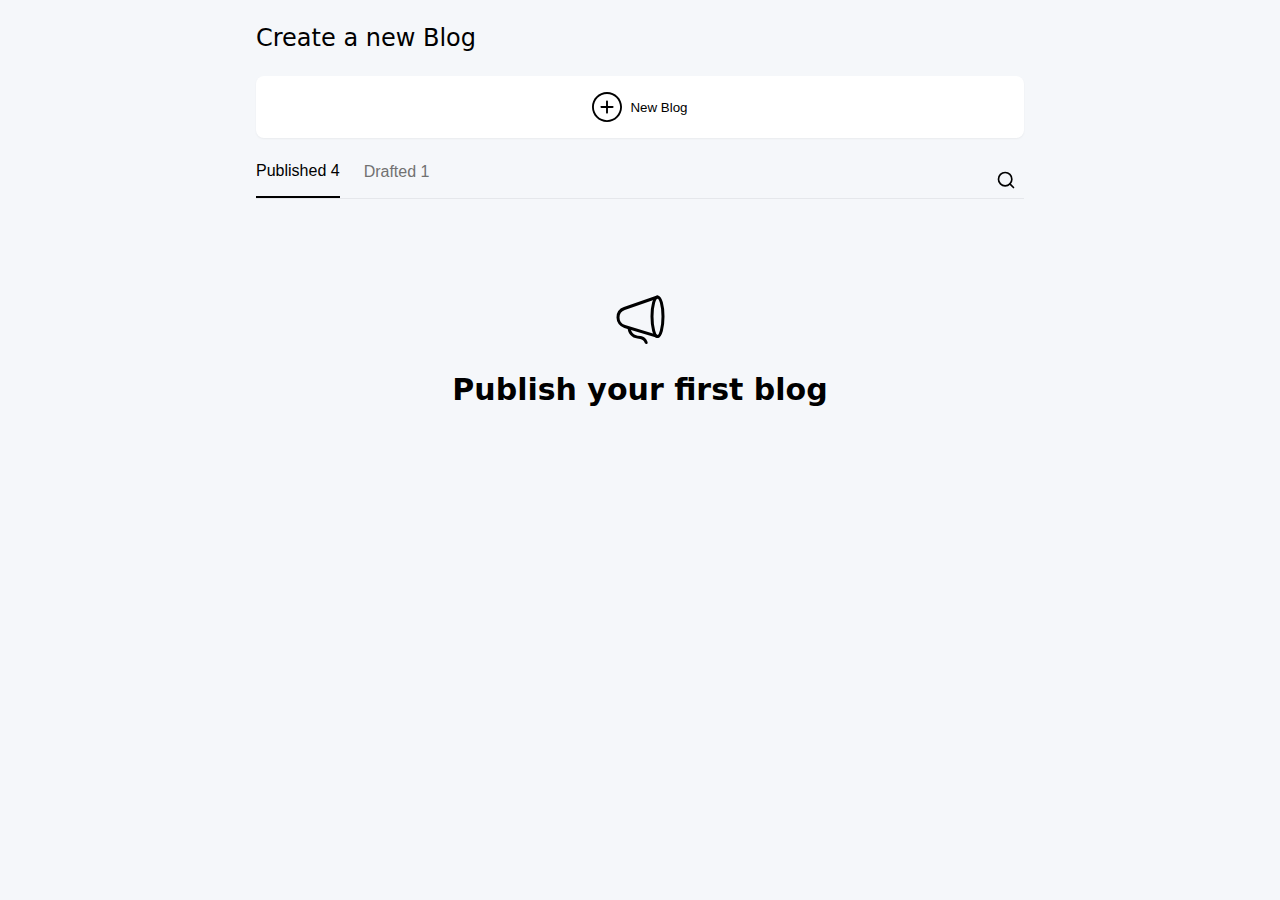
==== index.html @ a1ab498c "create index.html" ====
<!DOCTYPE html>
<html lang="en">
<head>
  <meta charset="UTF-8">
  <meta name="viewport" content="width=device-width, initial-scale=1.0">
  <title>Create a New Blog</title>
  <link rel="stylesheet" href="style.css">
</head>
<body>
  <div class="container">
    <h1>Create a new Blog</h1>
    
    <button class="blog-button" id="openEditor">
      <svg width="30px" height="30px" viewBox="0 0 32 32" version="1.1" xmlns="http://www.w3.org/2000/svg" xmlns:xlink="http://www.w3.org/1999/xlink" xmlns:sketch="http://www.bohemiancoding.com/sketch/ns" fill="#000000"><g id="SVGRepo_bgCarrier" stroke-width="0"></g><g id="SVGRepo_tracerCarrier" stroke-linecap="round" stroke-linejoin="round"></g><g id="SVGRepo_iconCarrier"> <title>plus-circle</title> <desc>Created with Sketch Beta.</desc> <defs> </defs> <g id="Page-1" stroke="none" stroke-width="1" fill="none" fill-rule="evenodd" sketch:type="MSPage"> <g id="Icon-Set" sketch:type="MSLayerGroup" transform="translate(-464.000000, -1087.000000)" fill="#000000"> <path d="M480,1117 C472.268,1117 466,1110.73 466,1103 C466,1095.27 472.268,1089 480,1089 C487.732,1089 494,1095.27 494,1103 C494,1110.73 487.732,1117 480,1117 L480,1117 Z M480,1087 C471.163,1087 464,1094.16 464,1103 C464,1111.84 471.163,1119 480,1119 C488.837,1119 496,1111.84 496,1103 C496,1094.16 488.837,1087 480,1087 L480,1087 Z M486,1102 L481,1102 L481,1097 C481,1096.45 480.553,1096 480,1096 C479.447,1096 479,1096.45 479,1097 L479,1102 L474,1102 C473.447,1102 473,1102.45 473,1103 C473,1103.55 473.447,1104 474,1104 L479,1104 L479,1109 C479,1109.55 479.447,1110 480,1110 C480.553,1110 481,1109.55 481,1109 L481,1104 L486,1104 C486.553,1104 487,1103.55 487,1103 C487,1102.45 486.553,1102 486,1102 L486,1102 Z" id="plus-circle" sketch:type="MSShapeGroup"> </path> </g> </g> </g></svg>
      <span>New Blog</span>
    </button>

    <div class="tabs">
      <div class="tabs-container">
        <div class="tab-buttons w-full">
          <div class="tab-buttons">
            <button class="btn-text tab-button active" data-tab="published">Published 4</button>
            <button class="btn-text tab-button" data-tab="drafted">Drafted 1</button>
          </div>
          <div>
            <button class="search-button" id="searchToggle">
              <svg width="20" height="20" viewBox="0 0 24 24" fill="none" stroke="currentColor" stroke-width="2" stroke-linecap="round" stroke-linejoin="round">
                <circle cx="11" cy="11" r="8"/>
                <line x1="21" y1="21" x2="16.65" y2="16.65"/>
              </svg>
            </button>
          </div>
        </div>
      </div>

      <div class="search-container">
        <div class="search-input-container" id="searchInputContainer">
          <svg class="search-icon" viewBox="0 0 24 24" fill="none" stroke="currentColor" stroke-width="2" stroke-linecap="round" stroke-linejoin="round">
            <circle cx="11" cy="11" r="8"/>
            <line x1="21" y1="21" x2="16.65" y2="16.65"/>
          </svg>
          <input type="text" class="search-input btn-text" placeholder="Search...">
          <svg class="close-icon" id="closeSearch" viewBox="0 0 24 24" fill="none" stroke="currentColor" stroke-width="2" stroke-linecap="round" stroke-linejoin="round">
            <line x1="18" y1="6" x2="6" y2="18"/>
            <line x1="6" y1="6" x2="18" y2="18"/>
          </svg>
        </div>
      </div>
    </div>

    <div class="blogs" id="blogsContainer">
      <!-- <div style="margin-top: 72px;text-align: center;">
        <div id="no-published">
            <div>
              <svg width="49" height="49" viewBox="0 0 49 49" fill="none" xmlns="http://www.w3.org/2000/svg"><path d="M41.4286 2L8.34272 13.5081C4.54519 14.829 2 18.409 2 22.4297V22.4297C2 26.5872 4.71827 30.2559 8.69561 31.4664L41.4286 41.4286" stroke="black" stroke-width="3" stroke-linecap="round" stroke-linejoin="round"></path><path fill-rule="evenodd" clip-rule="evenodd" d="M21.3801 43.6172C15.8522 43.0644 11.6426 38.4129 11.6426 32.8574H14.6426C14.6426 36.8716 17.6843 40.2327 21.6786 40.6321L24.4645 40.9107C28.1142 41.2757 30.9996 44.0172 31.6485 47.5084C31.7998 48.3229 31.1139 49.0003 30.2854 49.0003C29.457 49.0003 28.8072 48.3145 28.5686 47.5212C27.9843 45.5794 26.2779 44.107 24.166 43.8958L21.3801 43.6172Z" fill="black"></path><path d="M47 21.5C47 32.2696 44.5376 41.5 41.5 41.5C38.4624 41.5 36 32.2696 36 21.5C36 10.7304 38.4624 2 41.5 2C44.5376 2 47 10.7304 47 21.5Z" stroke="black" stroke-width="3"></path></svg>
              <p style="margin-top: 24px;font-weight: 600;font-size: 30px;">Publish your first blog</p>
            </div> 
        </div>
      </div>
      <div class="blog">
        <div class="blog-header">
          <div class="blog-date">Sep 26, 2024 at 06:56 AM</div>
          <div class="more-button">
            <svg width="20" height="20" viewBox="0 0 24 24" fill="none" stroke="currentColor" stroke-width="2" stroke-linecap="round" stroke-linejoin="round">
              <circle cx="12" cy="12" r="1"/>
              <circle cx="12" cy="5" r="1"/>
              <circle cx="12" cy="19" r="1"/>
            </svg>
            <div class="dropdown-menu">
              <div class="dropdown-item">
                <svg viewBox="0 0 24 24" fill="none" stroke="currentColor" stroke-width="2" stroke-linecap="round" stroke-linejoin="round">
                  <path d="M18 13v6a2 2 0 0 1-2 2H5a2 2 0 0 1-2-2V8a2 2 0 0 1 2-2h6"></path>
                  <polyline points="15 3 21 3 21 9"></polyline>
                  <line x1="10" y1="14" x2="21" y2="3"></line>
                </svg>
                View Blog
              </div>
              <div class="dropdown-item">
                <svg viewBox="0 0 24 24" fill="none" stroke="currentColor" stroke-width="2" stroke-linecap="round" stroke-linejoin="round">
                  <path d="M11 4H4a2 2 0 0 0-2 2v14a2 2 0 0 0 2 2h14a2 2 0 0 0 2-2v-7"></path>
                  <path d="M18.5 2.5a2.121 2.121 0 0 1 3 3L12 15l-4 1 1-4 9.5-9.5z"></path>
                </svg>
                Edit
              </div>
              <div class="dropdown-item delete">
                <svg viewBox="0 0 24 24" fill="none" stroke="currentColor" stroke-width="2" stroke-linecap="round" stroke-linejoin="round">
                  <polyline points="3 6 5 6 21 6"></polyline>
                  <path d="M19 6v14a2 2 0 0 1-2 2H7a2 2 0 0 1-2-2V6m3 0V4a2 2 0 0 1 2-2h4a2 2 0 0 1 2 2v2"></path>
                </svg>
                Delete
              </div>
            </div>
          </div>
        </div>
        <h2 class="blog-title">How to create a page on BrandID</h2>
        <div class="blog-meta">
          <div class="blog-visibility">
            <svg width="16" height="16" viewBox="0 0 24 24" fill="none" stroke="currentColor" stroke-width="2" stroke-linecap="round" stroke-linejoin="round">
              <circle cx="12" cy="12" r="10"/>
              <line x1="2" y1="12" x2="22" y2="12"/>
              <path d="M12 2a15.3 15.3 0 0 1 4 10 15.3 15.3 0 0 1-4 10 15.3 15.3 0 0 1-4-10 15.3 15.3 0 0 1 4-10z"/>
            </svg>
            <span>Public</span>
          </div>
        </div>
      </div>

      <div class="blog">
        <div class="blog-header">
          <div class="blog-date">Aug 23, 2024 at 11:40 AM</div>
          <div class="more-button">
            <svg width="20" height="20" viewBox="0 0 24 24" fill="none" stroke="currentColor" stroke-width="2" stroke-linecap="round" stroke-linejoin="round">
              <circle cx="12" cy="12" r="1"/>
              <circle cx="12" cy="5" r="1"/>
              <circle cx="12" cy="19" r="1"/>
            </svg>
            <div class="dropdown-menu">
              <div class="dropdown-item">
                <svg viewBox="0 0 24 24" fill="none" stroke="currentColor" stroke-width="2" stroke-linecap="round" stroke-linejoin="round">
                  <path d="M18 13v6a2 2 0 0 1-2 2H5a2 2 0 0 1-2-2V8a2 2 0 0 1 2-2h6"></path>
                  <polyline points="15 3 21 3 21 9"></polyline>
                  <line x1="10" y1="14" x2="21" y2="3"></line>
                </svg>
                View Blog
              </div>
              <div class="dropdown-item">
                <svg viewBox="0 0 24 24" fill="none" stroke="currentColor" stroke-width="2" stroke-linecap="round" stroke-linejoin="round">
                  <path d="M11 4H4a2 2 0 0 0-2 2v14a2 2 0 0 0 2 2h14a2 2 0 0 0 2-2v-7"></path>
                  <path d="M18.5 2.5a2.121 2.121 0 0 1 3 3L12 15l-4 1 1-4 9.5-9.5z"></path>
                </svg>
                Edit
              </div>
              <div class="dropdown-item delete">
                <svg viewBox="0 0 24 24" fill="none" stroke="currentColor" stroke-width="2" stroke-linecap="round" stroke-linejoin="round">
                  <polyline points="3 6 5 6 21 6"></polyline>
                  <path d="M19 6v14a2 2 0 0 1-2 2H7a2 2 0 0 1-2-2V6m3 0V4a2 2 0 0 1 2-2h4a2 2 0 0 1 2 2v2"></path>
                </svg>
                Delete
              </div>
            </div>
          </div>
        </div>
        <h2 class="blog-title">who-best-fgnggbfgf</h2>
        <div class="blog-meta">
          <div class="blog-visibility">
            <svg width="16" height="16" viewBox="0 0 24 24" fill="none" stroke="currentColor" stroke-width="2" stroke-linecap="round" stroke-linejoin="round">
              <circle cx="12" cy="12" r="10"/>
              <line x1="2" y1="12" x2="22" y2="12"/>
              <path d="M12 2a15.3 15.3 0 0 1 4 10 15.3 15.3 0 0 1-4 10 15.3 15.3 0 0 1-4-10 15.3 15.3 0 0 1 4-10z"/>
            </svg>
            <span>Public</span>
          </div>
        </div>
      </div> -->
    </div>
  </div>
  <div class="modal-overlay" id="editorModal">
    <div class="modal">
      <form id="editorForm">
        <div class="modal-header">
          <button class="back-button" id="closeEditor">
            <svg width="20" height="20" viewBox="0 0 24 24" fill="none" stroke="currentColor" stroke-width="2" stroke-linecap="round" stroke-linejoin="round">
              <line x1="19" y1="12" x2="5" y2="12"></line>
              <polyline points="12 19 5 12 12 5"></polyline>
            </svg>
            Dashboard
          </button>
          <div class="publish-options">
            <div class="publish-button" id="publishButton">
              Publish now
              <svg width="20" height="20" viewBox="0 0 24 24" fill="none" stroke="currentColor" stroke-width="2" stroke-linecap="round" stroke-linejoin="round">
                <polyline points="6 9 12 15 18 9"></polyline>
              </svg>
            </div>
            <div class="publish-menu" id="publishMenu">
              <div class="publish-menu-item" onclick="saveBlog(true)">
                <svg width="16" height="16" viewBox="0 0 24 24" fill="none" stroke="currentColor" stroke-width="2" stroke-linecap="round" stroke-linejoin="round">
                  <path d="M3 15v4c0 1.1.9 2 2 2h14a2 2 0 0 0 2-2v-4M17 8l-5-5-5 5M12 4.2v10.3"/>
                </svg>
                Publish now
              </div>
              <div class="publish-menu-item" onclick="saveBlog(false)">
                <svg width="16" height="16" viewBox="0 0 24 24" fill="none" stroke="currentColor" stroke-width="2" stroke-linecap="round" stroke-linejoin="round">
                  <path d="M14.5 2H6a2 2 0 0 0-2 2v16a2 2 0 0 0 2 2h12a2 2 0 0 0 2-2V7.5L14.5 2z"/>
                  <polyline points="14 2 14 8 20 8"/>
                </svg>
                Save as draft
              </div>
            </div>
          </div>
        </div>
        <div class="editor">
          <input type="text" class="title-input" placeholder="Title" />
          <div class="toolbar">
            <button class="toolbar-button" title="Bold">
              <svg width="18" height="18" viewBox="0 0 24 24" fill="none" stroke="currentColor" stroke-width="2" stroke-linecap="round" stroke-linejoin="round">
                <path d="M6 4h8a4 4 0 0 1 4 4 4 4 0 0 1-4 4H6z"></path>
                <path d="M6 12h9a4 4 0 0 1 4 4 4 4 0 0 1-4 4H6z"></path>
              </svg>
            </button>
            <button class="toolbar-button" title="Italic">
              <svg width="18" height="18" viewBox="0 0 24 24" fill="none" stroke="currentColor" stroke-width="2" stroke-linecap="round" stroke-linejoin="round">
                <line x1="19" y1="4" x2="10" y2="4"></line>
                <line x1="14" y1="20" x2="5" y2="20"></line>
                <line x1="15" y1="4" x2="9" y2="20"></line>
              </svg>
            </button>
            <button class="toolbar-button" title="Underline">
              <svg width="18" height="18" viewBox="0 0 24 24" fill="none" stroke="currentColor" stroke-width="2" stroke-linecap="round" stroke-linejoin="round">
                <path d="M6 3v7a6 6 0 0 0 6 6 6 6 0 0 0 6-6V3"></path>
                <line x1="4" y1="21" x2="20" y2="21"></line>
              </svg>
            </button>
            <button class="toolbar-button" title="Link">
              <svg width="18" height="18" viewBox="0 0 24 24" fill="none" stroke="currentColor" stroke-width="2" stroke-linecap="round" stroke-linejoin="round">
                <path d="M10 13a5 5 0 0 0 7.54.54l3-3a5 5 0 0 0-7.07-7.07l-1.72 1.71"></path>
                <path d="M14 11a5 5 0 0 0-7.54-.54l-3 3a5 5 0 0 0 7.07 7.07l1.71-1.71"></path>
              </svg>
            </button>
            <button class="toolbar-button" title="Heading">
              <svg width="18" height="18" viewBox="0 0 24 24" fill="none" stroke="currentColor" stroke-width="2" stroke-linecap="round" stroke-linejoin="round">
                <path d="M6 4v16"></path>
                <path d="M18 4v16"></path>
                <path d="M6 12h12"></path>
              </svg>
            </button>
            <button class="toolbar-button" title="List">
              <svg width="18" height="18" viewBox="0 0 24 24" fill="none" stroke="currentColor" stroke-width="2" stroke-linecap="round" stroke-linejoin="round">
                <line x1="8" y1="6" x2="21" y2="6"></line>
                <line x1="8" y1="12" x2="21" y2="12"></line>
                <line x1="8" y1="18" x2="21" y2="18"></line>
                <line x1="3" y1="6" x2="3.01" y2="6"></line>
                <line x1="3" y1="12" x2="3.01" y2="12"></line>
                <line x1="3" y1="18" x2="3.01" y2="18"></line>
              </svg>
            </button>
            <button class="toolbar-button" title="Quote">
              <svg width="18" height="18" viewBox="0 0 24 24" fill="none" stroke="currentColor" stroke-width="2" stroke-linecap="round" stroke-linejoin="round">
                <path d="M3 21c3 0 7-1 7-8V5c0-1.25-.756-2.017-2-2H4c-1.25 0-2 .75-2 1.972V11c0 1.25.75 2 2 2 1 0 1 0 1 1v1c0 1-1 2-2 2s-1 .008-1 1.031V20c0 1 0 1 1 1z"></path>
                <path d="M15 21c3 0 7-1 7-8V5c0-1.25-.757-2.017-2-2h-4c-1.25 0-2 .75-2 1.972V11c0 1.25.75 2 2 2h.75c0 2.25.25 4-2.75 4v3c0 1 0 1 1 1z"></path>
              </svg>
            </button>
            <button class="toolbar-button" title="Image">
              <svg width="18" height="18" viewBox="0 0 24 24" fill="none" stroke="currentColor" stroke-width="2" stroke-linecap="round" stroke-linejoin="round">
                <rect x="3" y="3" width="18" height="18" rx="2" ry="2"></rect>
                <circle cx="8.5" cy="8.5" r="1.5"></circle>
                <polyline points="21 15 16 10 5 21"></polyline>
              </svg>
            </button>
            <button class="toolbar-button" title="Code">
              <svg width="18" height="18" viewBox="0 0 24 24" fill="none" stroke="currentColor" stroke-width="2" stroke-linecap="round" stroke-linejoin="round">
                <polyline points="16 18 22 12 16 6"></polyline>
                <polyline points="8 6 2 12 8 18"></polyline>
              </svg>
            </button>
          </div>
          <textarea class="content-area" placeholder="Write something..."></textarea>

          <div id="errorMessages" class="error-messages"></div>
        </div>
      </form>
    </div>
  </div>
  <script src="script.js"></script>
</body>
</html>
---- style.css ----
* {
  margin: 0;
  padding: 0;
  box-sizing: border-box;
}

body {
  min-height: 100vh;
  background-color: #f5f7fa;
  font-family: system-ui, -apple-system, sans-serif;
  padding: 1.5rem;
}

.container {
  max-width: 48rem;
  margin: 0 auto;
}

h1 {
  font-size: 1.5rem;
  font-weight: 500;
  margin-bottom: 1.5rem;
}
.btn-text {
  font-size: 16px;
  font-weight: 500;
}

.blog-button {
  width: 100%;
  background-color: white;
  border: none;
  border-radius: 0.5rem;
  padding: 1rem;
  margin-bottom: 1.5rem;
  display: flex;
  align-items: center;
  justify-content: center;
  gap: 0.5rem;
  cursor: pointer;
  box-shadow: 0 1px 2px rgba(0, 0, 0, 0.05);
  transition: background-color 0.2s;
}

.blog-button:hover {
  background-color: #f9fafb;
}

.tabs {
  border-bottom: 1px solid #e5e7eb;
  margin-bottom: 1.5rem;
}

.tabs-container {
  display: flex;
  justify-content: space-between;
  align-items: center;
}

.tab-buttons {
  display: flex;
  gap: 1.5rem;
  justify-content: space-between;
  align-items: center;
}
.w-full {
  width: 100%;
}
.tab-button {
  padding-bottom: 1rem;
  border: none;
  background: none;
  cursor: pointer;
  color: #717171;
  position: relative;
}

.tab-button.active {
  border-bottom: 2px solid black;
  font-weight: 500;
  color: black;
}

.search-container {
  display: flex;
  align-items: center;
  width: 100%;
}

.search-button {
  padding: 0.5rem;
  border: none;
  background: none;
  border-radius: 9999px;
  cursor: pointer;
  display: flex;
  align-items: center;
  justify-content: center;
}

.search-button:hover {
  background-color: #f3f4f6;
}

.search-input-container {
  display: none;
  position: relative;
  flex: 1;
}

.search-input {
  width: 100%;
  padding: 0.5rem 2.5rem;
  border: none;
  border-radius: 0.375rem;
  outline: none;
  background: transparent;
}

.search-input:focus {
  /* box-shadow: 0 0 0 2px #e5e7eb; */
}

.search-icon, .close-icon {
  position: absolute;
  top: 50%;
  transform: translateY(-50%);
  width: 1rem;
  height: 1rem;
  color: #9ca3af;
}

.search-icon {
  left: 0.75rem;
}

.close-icon {
  right: 0.75rem;
  cursor: pointer;
}

.blogs {
  display: flex;
  flex-direction: column;
  gap: 1rem;
}

.blog {
  background-color: white;
  border-radius: 0.5rem;
  padding: 1.5rem;
  box-shadow: 0 1px 2px rgba(0, 0, 0, 0.05);
  transition: box-shadow 0.2s;
}

.blog:hover {
  box-shadow: 0 4px 6px -1px rgba(0, 0, 0, 0.1);
}

.blog-header {
  display: flex;
  justify-content: space-between;
  align-items: start;
  margin-bottom: 0.5rem;
}

.blog-date {
  font-size: 0.875rem;
  color: #6b7280;
}

.more-button {
  padding: 0.25rem;
  border: none;
  background: none;
  border-radius: 9999px;
  cursor: pointer;
  display: flex;
  align-items: center;
  justify-content: center;
  position: relative;
}

.more-button:hover {
  background-color: #f3f4f6;
}

.blog-title {
  font-size: 1.125rem;
  font-weight: 500;
  margin-bottom: 1rem;
}

.blog-meta {
  display: flex;
  justify-content: space-between;
  align-items: center;
  font-size: 0.875rem;
  color: #6b7280;
}

.blog-visibility {
  display: flex;
  align-items: center;
  gap: 0.25rem;
  visibility: hidden;
}

/* Dropdown Menu Styles */
.dropdown-menu {
  position: absolute;
  top: 100%;
  right: 0;
  background-color: white;
  border-radius: 0.375rem;
  box-shadow: 0 10px 15px -3px rgba(0, 0, 0, 0.1), 0 4px 6px -2px rgba(0, 0, 0, 0.05);
  min-width: 8rem;
  padding: 0.5rem;
  display: none;
  z-index: 50;
}

.dropdown-menu.show {
  display: block;
}

.dropdown-item {
  display: flex;
  align-items: center;
  gap: 0.5rem;
  padding: 0.5rem;
  color: #374151;
  text-decoration: none;
  border-radius: 0.25rem;
  cursor: pointer;
  transition: background-color 0.2s;
}

.dropdown-item:hover {
  background-color: #f3f4f6;
}

.dropdown-item svg {
  width: 1rem;
  height: 1rem;
}

.dropdown-item.delete {
  color: #dc2626;
}

.dropdown-item.delete:hover {
  background-color: #fee2e2;
}



/* // blog style */

.container {
    max-width: 48rem;
    margin: 0 auto;
  }

  h1 {
    font-size: 1.5rem;
    font-weight: 500;
    margin-bottom: 1.5rem;
  }

  /* blog Editor Modal */
  .modal-overlay {
    position: fixed;
    top: 0;
    left: 0;
    right: 0;
    bottom: 0;
    background-color: rgba(0, 0, 0, 0.5);
    display: none;
    justify-content: center;
    align-items: flex-start;
    padding: 2rem;
    z-index: 1000;
    overflow-y: auto;
  }

  .modal-overlay.show {
    display: flex;
  }

  .modal {
    background-color: white;
    border-radius: 0.5rem;
    width: 100%;
    max-width: 48rem;
    box-shadow: 0 20px 25px -5px rgba(0, 0, 0, 0.1), 0 10px 10px -5px rgba(0, 0, 0, 0.04);
  }

  .modal-header {
    display: flex;
    justify-content: space-between;
    align-items: center;
    padding: 1rem;
    border-bottom: 1px solid #e5e7eb;
  }

  .back-button {
    display: flex;
    align-items: center;
    gap: 0.5rem;
    padding: 0.5rem;
    border: none;
    background: none;
    color: #4b5563;
    cursor: pointer;
    border-radius: 0.375rem;
  }

  .back-button:hover {
    background-color: #f3f4f6;
  }

  .publish-options {
    position: relative;
  }

  .publish-button {
    background-color: #f3f4f6;
    border: none;
    padding: 0.5rem 1rem;
    border-radius: 0.375rem;
    font-weight: 500;
    cursor: pointer;
    display: flex;
    align-items: center;
    gap: 0.5rem;
  }

  .publish-button:hover {
    background-color: #e5e7eb;
  }

  .publish-menu {
    position: absolute;
    top: 100%;
    right: 0;
    margin-top: 0.5rem;
    background-color: white;
    border-radius: 0.375rem;
    box-shadow: 0 10px 15px -3px rgba(0, 0, 0, 0.1);
    min-width: 12rem;
    display: none;
    z-index: 10;
  }

  .publish-menu.show {
    display: block;
  }

  .publish-menu-item {
    padding: 0.75rem 1rem;
    cursor: pointer;
    display: flex;
    align-items: center;
    gap: 0.5rem;
  }

  .publish-menu-item:hover {
    background-color: #f3f4f6;
  }

  .editor {
    padding: 1.5rem;
  }

  .title-input {
    width: 100%;
    border: none;
    font-size: 2rem;
    font-weight: 600;
    margin-bottom: 1rem;
    outline: none;
    color: #111827;
  }

  .title-input::placeholder {
    color: #9ca3af;
  }

  .toolbar {
    display: flex;
    gap: 0.5rem;
    margin-bottom: 1rem;
    padding-bottom: 1rem;
    border-bottom: 1px solid #e5e7eb;
  }

  .toolbar-button {
    padding: 0.5rem;
    border: none;
    background: none;
    border-radius: 0.375rem;
    cursor: pointer;
    color: #4b5563;
    display: flex;
    align-items: center;
    justify-content: center;
  }

  .toolbar-button:hover {
    background-color: #f3f4f6;
    color: #111827;
  }

  .toolbar-button.active {
    background-color: #e5e7eb;
    color: #111827;
  }

  .content-area {
    width: 100%;
    min-height: 300px;
    border: none;
    outline: none;
    resize: none;
    font-size: 1rem;
    line-height: 1.5;
    color: #374151;
  }

  .content-area::placeholder {
    color: #9ca3af;
  }
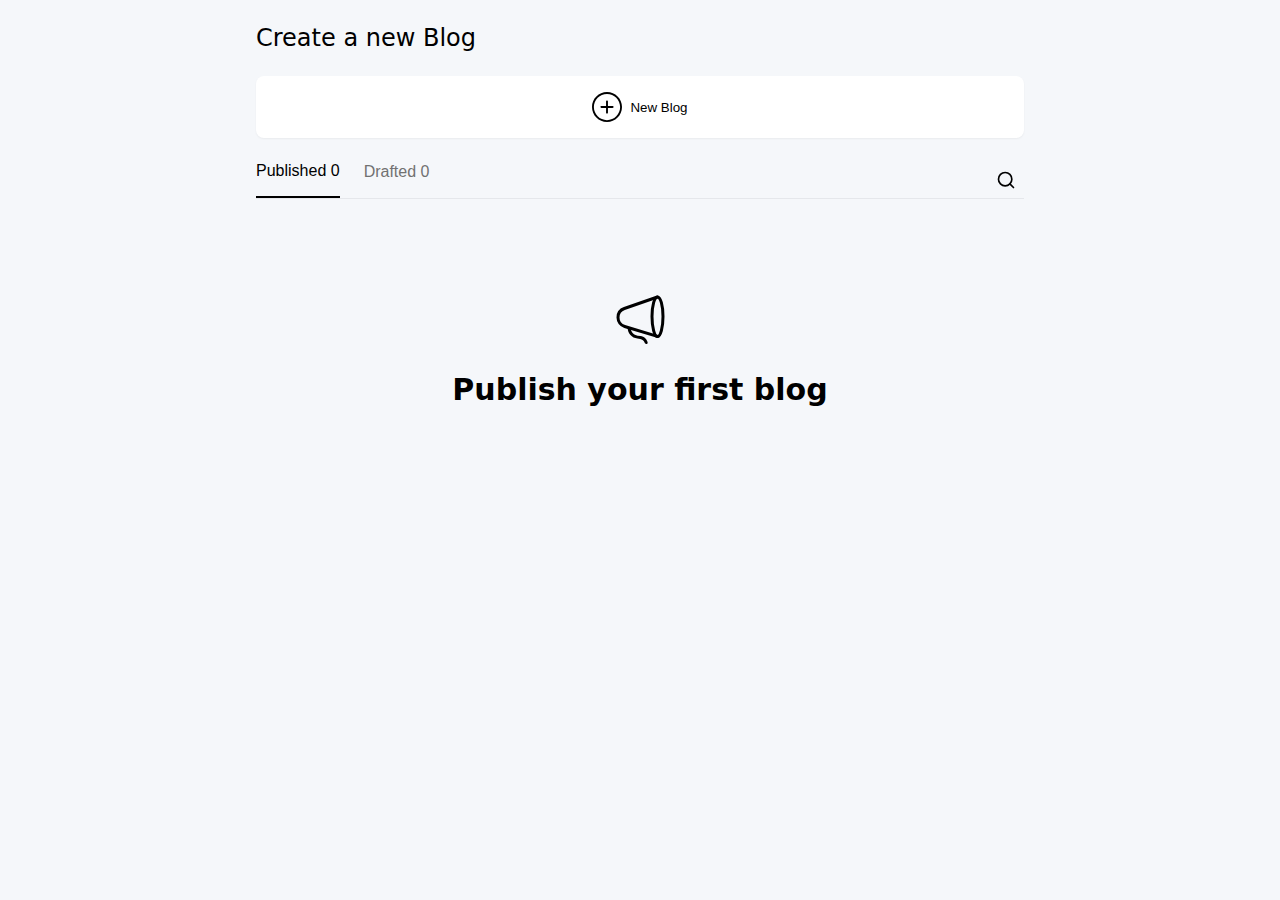
==== commit be7c26cc: "edit date" ====
--- a/index.html
+++ b/index.html
@@ -19,8 +19,12 @@
       <div class="tabs-container">
         <div class="tab-buttons w-full">
           <div class="tab-buttons">
-            <button class="btn-text tab-button active" data-tab="published">Published 4</button>
-            <button class="btn-text tab-button" data-tab="drafted">Drafted 1</button>
+            <button class="btn-text tab-button active" data-tab="published">Published 
+              <span class="publish-count"></span>
+            </button>
+            <button class="btn-text tab-button" data-tab="drafted">Drafted 
+              <span class="draft-count"></span>
+            </button>
           </div>
           <div>
             <button class="search-button" id="searchToggle">
